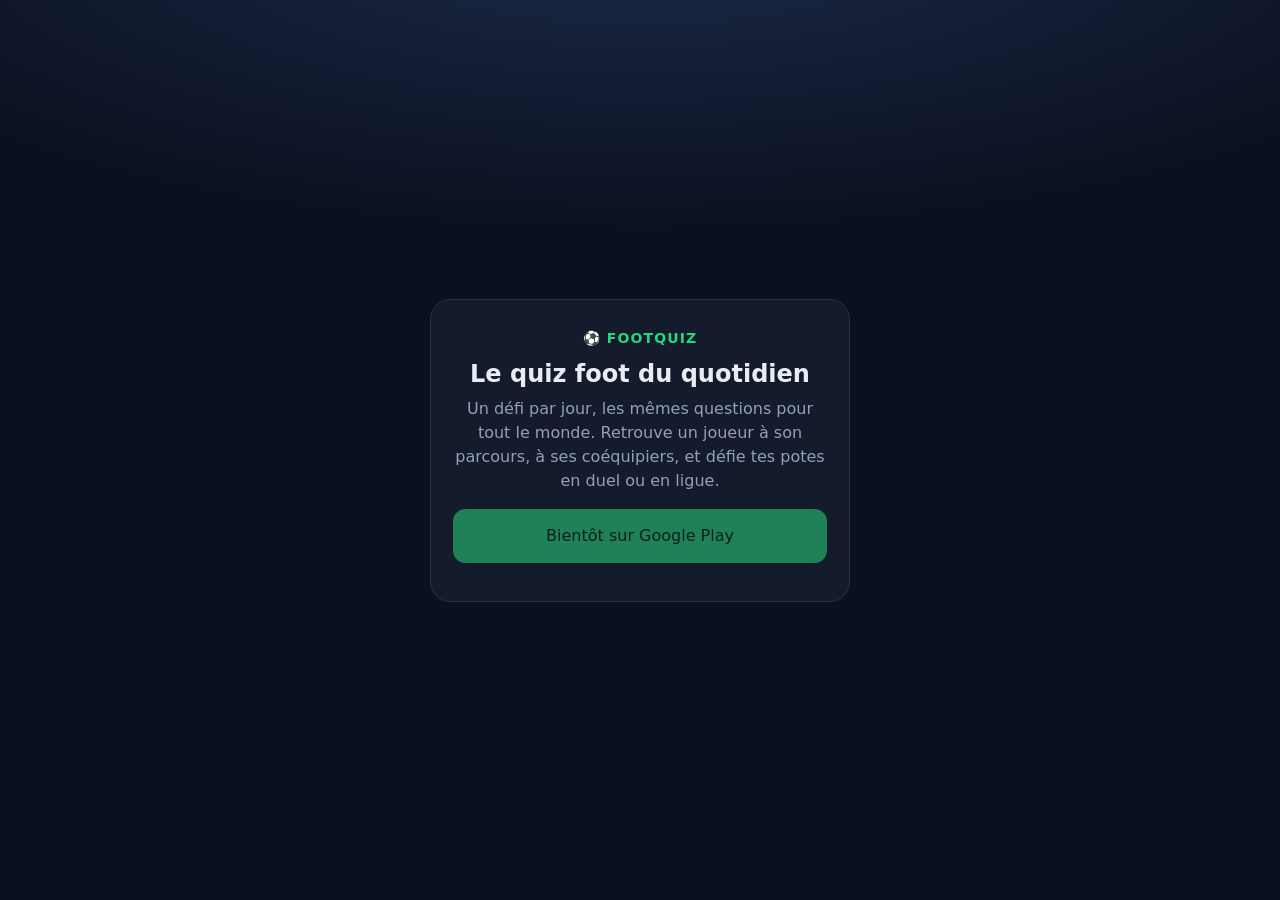
==== index.html @ 8c62b46d "feat: pages des liens FootQuiz et vérification Android (C9) - /d/ /l/ /s/ /j/ : une page par type de" ====
<!doctype html>
<html lang="fr">
<head>
  <meta charset="utf-8">
  <meta name="viewport" content="width=device-width, initial-scale=1">
  <title>FootQuiz — le quiz foot du quotidien</title>
  <meta property="og:title" content="FootQuiz">
  <meta property="og:description" content="Un défi foot par jour, les mêmes questions pour tout le monde.">
  <link rel="stylesheet" href="/assets/style.css">
</head>
<body>
  <main>
    <div class="brand">⚽ FootQuiz</div>
    <h1>Le quiz foot du quotidien</h1>
    <p>Un défi par jour, les mêmes questions pour tout le monde. Retrouve un
      joueur à son parcours, à ses coéquipiers, et défie tes potes en duel
      ou en ligue.</p>
    <a id="installer" class="btn primary">Bientôt sur Google Play</a>
  </main>
  <script src="/assets/config.js"></script>
  <script>
    (function () {
      var b = document.getElementById("installer");
      if (window.FOOTQUIZ && window.FOOTQUIZ.storeUrl) {
        b.textContent = "Installer FootQuiz";
        b.href = window.FOOTQUIZ.storeUrl;
      } else {
        b.setAttribute("aria-disabled", "true");
      }
    })();
  </script>
</body>
</html>
---- assets/style.css ----
/* FootQuiz — « stade nocturne ». Aucune police ni ressource externe :
   la page ne contacte personne d'autre que GitHub. */
:root {
  --bg: #0b1020;
  --card: #141b2d;
  --line: #243049;
  --text: #e8edf5;
  --muted: #93a0b8;
  --accent: #2bd67b;
  --accent-ink: #062414;
}

* { box-sizing: border-box; }

html, body { margin: 0; }

body {
  min-height: 100vh;
  background:
    radial-gradient(120% 60% at 50% -10%, #1d2b4a 0%, transparent 60%),
    var(--bg);
  color: var(--text);
  font: 16px/1.5 system-ui, -apple-system, "Segoe UI", Roboto, sans-serif;
  display: flex;
  align-items: center;
  justify-content: center;
  padding: 24px 16px;
}

main {
  width: 100%;
  max-width: 420px;
  background: var(--card);
  border: 1px solid var(--line);
  border-radius: 20px;
  padding: 28px 22px;
  text-align: center;
}

.brand {
  font-weight: 800;
  letter-spacing: 0.08em;
  color: var(--accent);
  font-size: 14px;
  text-transform: uppercase;
}

h1 { font-size: 24px; line-height: 1.25; margin: 10px 0 8px; }

p { color: var(--muted); margin: 0 0 16px; }

.code {
  font: 700 32px/1 ui-monospace, "SFMono-Regular", Menlo, Consolas, monospace;
  letter-spacing: 0.18em;
  background: var(--bg);
  border: 1px dashed var(--line);
  border-radius: 12px;
  padding: 16px 8px;
  margin: 8px 0 20px;
}

.btn {
  display: block;
  width: 100%;
  padding: 14px 16px;
  margin: 0 0 10px;
  border-radius: 12px;
  border: 1px solid var(--line);
  background: transparent;
  color: var(--text);
  font: 600 16px/1.2 inherit;
  text-decoration: none;
  cursor: pointer;
}

.btn.primary {
  background: var(--accent);
  border-color: var(--accent);
  color: var(--accent-ink);
}

.btn[aria-disabled="true"] { opacity: 0.55; cursor: default; }

.note { font-size: 13px; margin-top: 14px; }

[hidden] { display: none !important; }
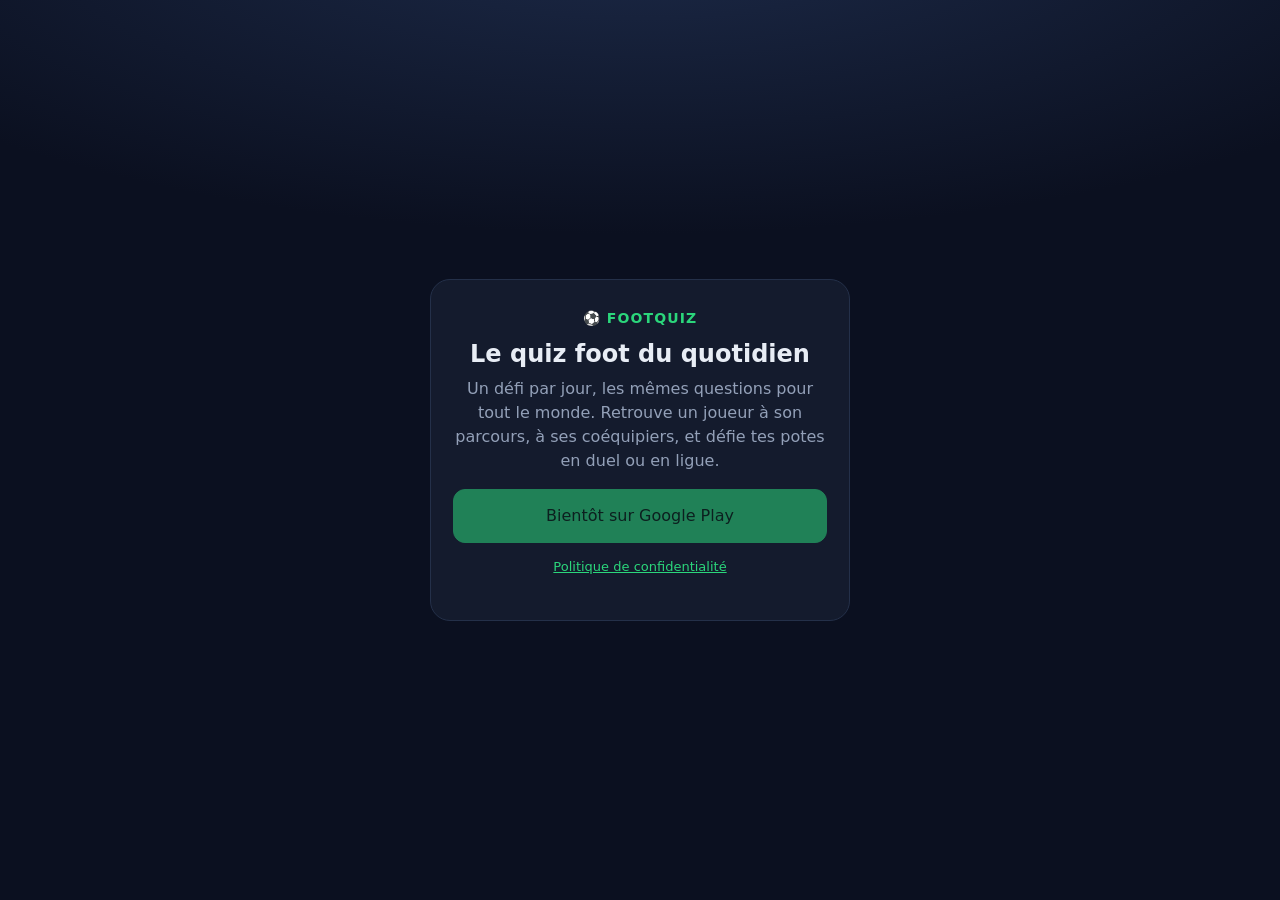
==== commit 50eeb5ed: "feat: politique de confidentialité (brouillon à compléter) Décrit ce que l'app collecte réellement :" ====
--- a/index.html
+++ b/index.html
@@ -16,6 +16,7 @@
       joueur à son parcours, à ses coéquipiers, et défie tes potes en duel
       ou en ligue.</p>
     <a id="installer" class="btn primary">Bientôt sur Google Play</a>
+    <p class="note"><a href="/confidentialite/">Politique de confidentialité</a></p>
   </main>
   <script src="/assets/config.js"></script>
   <script>
--- a/assets/style.css
+++ b/assets/style.css
@@ -84,3 +84,24 @@
 .note { font-size: 13px; margin-top: 14px; }
 
 [hidden] { display: none !important; }
+
+a { color: var(--accent); }
+
+/* Pages de texte (politique de confidentialité) : plus larges, alignées à
+   gauche, en haut de l'écran plutôt qu'au centre. */
+body.doc { align-items: flex-start; }
+
+.doc main { max-width: 720px; text-align: left; }
+
+.doc h2 { font-size: 19px; margin: 28px 0 8px; }
+
+.doc h3 { font-size: 16px; margin: 18px 0 6px; color: var(--text); }
+
+.doc p, .doc li { color: #c4cddd; }
+
+.doc ul { padding-left: 20px; margin: 0 0 16px; }
+
+.doc li { margin-bottom: 6px; }
+
+/* Les passages qu'Enzo doit compléter avant publication. */
+mark { background: #f5d14e; color: #1a1400; padding: 0 3px; border-radius: 3px; }
